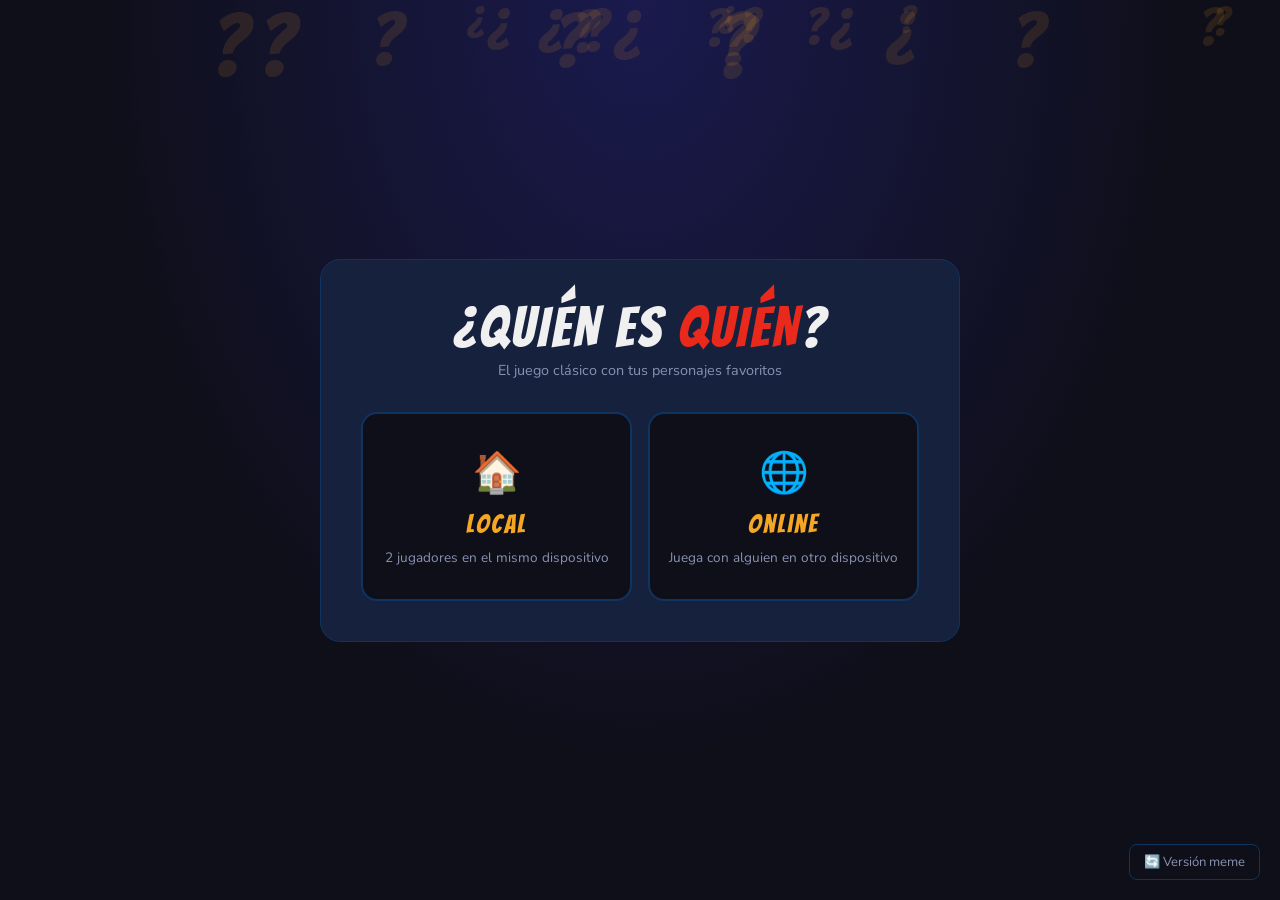
==== index.html @ 1a768ceb "Update index.html" ====
<!DOCTYPE html>
<html lang="es">
<head>
  <meta charset="UTF-8">
  <meta name="viewport" content="width=device-width, initial-scale=1.0">
  <title>¿Quién es Quién?</title>
  <link href="https://fonts.googleapis.com/css2?family=Bangers&family=Nunito:wght@400;600;700;900&display=swap" rel="stylesheet">
  <link rel="stylesheet" href="style.css">
</head>
<body>

  <!-- ==========================================
       PANTALLA: ELEGIR MODO DE JUEGO
  =========================================== -->
  <div id="screen-mode" class="screen active">
    <div class="bg-questions" id="bg-questions"></div>
    <div class="setup-box mode-box">
      <div class="logo">¿QUIÉN ES <span>QUIÉN</span>?</div>
      <div class="subtitle">El juego clásico con tus personajes favoritos</div>
      <div class="mode-cards">
        <div class="mode-card" onclick="selectMode('local')">
          <div class="mode-icon">🏠</div>
          <div class="mode-title">Local</div>
          <div class="mode-desc">2 jugadores en el mismo dispositivo</div>
        </div>
        <div class="mode-card" onclick="selectMode('online')">
          <div class="mode-icon">🌐</div>
          <div class="mode-title">Online</div>
          <div class="mode-desc">Juega con alguien en otro dispositivo</div>
        </div>
      </div>
    </div>
    <button onclick="window.location.href='index_funny.html'" style="position:fixed;bottom:20px;right:20px;background:transparent;border:1px solid #0f3460;color:#8892b0;padding:8px 14px;border-radius:8px;font-family:'Nunito',sans-serif;font-size:0.82rem;cursor:pointer;">🔄 Versión meme</button>
  </div>

  <!-- ==========================================
       PANTALLA: SALA ONLINE
  =========================================== -->
  <div id="screen-online-lobby" class="screen">
    <div class="setup-box">
      <button class="back-btn" onclick="goToModeSelect()">← Volver</button>
      <div class="logo" style="font-size:2.2rem; margin-bottom:0.25rem;">MODO ONLINE</div>
      <div class="subtitle">Sala privada con código</div>

      <div id="online-name-section">
        <div class="section-label">Tu nombre</div>
        <input type="text" id="online-player-name" value="Jugador" maxlength="16" style="margin-bottom:1.5rem;">
      </div>

      <div class="online-options">
        <button class="online-btn create-btn" onclick="createRoom()">
          <span class="btn-icon">🎲</span>
          <span>Crear Sala</span>
        </button>
        <div class="or-divider">o</div>
        <div class="join-group">
          <input type="text" id="room-code-input" placeholder="Código de sala (ej: ABCD)" maxlength="6" style="text-transform:uppercase; text-align:center; font-size:1.2rem; letter-spacing:4px;">
          <button class="online-btn join-btn" onclick="joinRoom()">
            <span class="btn-icon">🚪</span>
            <span>Unirse a Sala</span>
          </button>
        </div>
      </div>

      <div class="loading-msg" id="online-status"></div>
    </div>
  </div>

  <!-- ==========================================
       PANTALLA: SALA DE ESPERA (waiting room)
  =========================================== -->
  <div id="screen-waiting" class="screen">
    <div class="setup-box">
      <div class="logo" style="font-size:2rem;">SALA CREADA</div>
      <div class="subtitle">Comparte este código con tu rival</div>
      <div class="room-code-display" id="room-code-display">----</div>
      <div class="waiting-status" id="waiting-status">
        <div class="spinner"></div>
        <span>Esperando al otro jugador...</span>
      </div>
      <button class="btn-cancel-room" onclick="cancelRoom()">Cancelar</button>
    </div>
  </div>

  <!-- ==========================================
       PANTALLA DE CONFIGURACIÓN (local)
  =========================================== -->
  <div id="screen-setup" class="screen">
    <div class="setup-box">
      <button class="back-btn" id="setup-back-btn" onclick="goToModeSelect()">← Volver</button>
      <div class="logo">¿QUIÉN ES <span>QUIÉN</span>?</div>
      <div class="subtitle">El juego clásico con tus personajes favoritos</div>

      <!-- Selector de categoría -->
      <div class="section-label">Categoría</div>
      <div class="category-tabs" style="margin-bottom: 1.5rem;">
        <button class="tab-btn active" id="tab-csm"  onclick="switchTab('csm')">⛓️ Chainsaw Man</button>
        <button class="tab-btn"        id="tab-poke" onclick="switchTab('pokemon')">🔴 Pokémon</button>
        <button class="tab-btn"        id="tab-jjk"  onclick="switchTab('jjk')">⚡ Jujutsu Kaisen</button>
        <button class="tab-btn"        id="tab-re"   onclick="switchTab('residentevil')">🧟 Resident Evil</button>
      </div>

      <!-- Panel Chainsaw Man -->
      <div id="panel-csm" class="filters-panel active">
        <div class="section-label">Personajes (mínimo 9)</div>
        <div class="csm-chars" id="csm-char-list"></div>
      </div>

      <!-- Panel Pokémon -->
      <div id="panel-pokemon" class="filters-panel">
        <div class="filter-row">
          <div>
            <label>Generación</label>
            <select id="poke-gen">
              <option value="0">Todas</option>
              <option value="1">Gen 1 — Kanto (1-151)</option>
              <option value="2">Gen 2 — Johto (152-251)</option>
              <option value="3">Gen 3 — Hoenn (252-386)</option>
              <option value="4">Gen 4 — Sinnoh (387-493)</option>
              <option value="5">Gen 5 — Unova (494-649)</option>
              <option value="6">Gen 6 — Kalos (650-721)</option>
              <option value="7">Gen 7 — Alola (722-809)</option>
              <option value="8">Gen 8 — Galar (810-905)</option>
              <option value="9">Gen 9 — Paldea (906-1025)</option>
            </select>
          </div>
          <div>
            <label>Tipo</label>
            <select id="poke-type">
              <option value="">Todos los tipos</option>
              <option>normal</option><option>fire</option><option>water</option>
              <option>grass</option><option>electric</option><option>ice</option>
              <option>fighting</option><option>poison</option><option>ground</option>
              <option>flying</option><option>psychic</option><option>bug</option>
              <option>rock</option><option>ghost</option><option>dragon</option>
              <option>dark</option><option>steel</option><option>fairy</option>
            </select>
          </div>
          <div>
            <label>Cantidad de cartas</label>
            <select id="poke-count">
              <option value="16">16 Pokémon</option>
              <option value="20">20 Pokémon</option>
              <option value="24">24 Pokémon</option>
            </select>
          </div>
        </div>
      </div>

      <!-- Panel Jujutsu Kaisen -->
      <div id="panel-jjk" class="filters-panel">
        <div class="section-label">Personajes (mínimo 9)</div>
        <div class="jjk-chars" id="jjk-char-list"></div>
      </div>

      <!-- Panel Resident Evil -->
      <div id="panel-residentevil" class="filters-panel">
        <div class="section-label">Personajes (mínimo 9)</div>
        <div class="re-chars" id="re-char-list"></div>
      </div>

      <!-- Nombres de jugadores (solo local) -->
      <div id="player-names-section">
        <div class="section-label" style="margin-top: 1.25rem;">Jugadores</div>
        <div class="player-inputs">
          <div>
            <label>Jugador 1</label>
            <input type="text" id="p1-name" value="Jugador 1" maxlength="16">
          </div>
          <div>
            <label>Jugador 2</label>
            <input type="text" id="p2-name" value="Jugador 2" maxlength="16">
          </div>
        </div>
      </div>

      <button class="start-btn" id="start-btn" onclick="startGame()">¡JUGAR!</button>
      <div class="loading-msg" id="loading-msg"></div>
    </div>
  </div>


  <!-- ==========================================
       PANTALLA DE JUEGO
  =========================================== -->
  <div id="screen-game" class="screen">

    <div class="game-header">
      <div class="player-badge p1" id="badge-p1">
        <div class="dot"></div>
        <span id="badge-p1-name">J1</span>
      </div>
      <div class="header-center">
        <div class="turn-label">Turno de</div>
        <div class="turn-player" id="turn-player-name">—</div>
      </div>
      <div class="player-badge p2" id="badge-p2">
        <span id="badge-p2-name">J2</span>
        <div class="dot"></div>
      </div>
    </div>

    <!-- Tablero online (solo el propio) -->
    <div class="boards-container" id="boards-local">
      <div class="board-section p1-board">
        <div class="board-label" id="board-label-p1">Tablero J1</div>
        <div class="board-grid" id="board-p1"></div>
      </div>
      <div class="board-section p2-board">
        <div class="board-label" id="board-label-p2">Tablero J2</div>
        <div class="board-grid" id="board-p2"></div>
      </div>
    </div>

    <!-- Tablero online: solo el tablero del jugador actual -->
    <div class="boards-container" id="boards-online" style="display:none;">
      <div class="board-section online-single-board">
        <div class="board-label" id="board-label-online">Mi tablero</div>
        <div class="board-grid" id="board-online"></div>
      </div>
      <!-- CHAT -->
      <div class="chat-panel">
        <div class="chat-title">💬 Chat</div>
        <div class="chat-messages" id="chat-messages"></div>
        <div class="chat-input-row">
          <input type="text" id="chat-input" placeholder="Escribe un mensaje..." maxlength="120" onkeydown="if(event.key==='Enter') sendChat()">
          <button class="chat-send-btn" onclick="sendChat()">➤</button>
        </div>
      </div>
    </div>

    <div class="guess-bar">
      <div class="waiting-turn-inline" id="waiting-turn-inline" style="display:none;">
        <span class="waiting-dot-anim">⏳</span>
        <span id="waiting-turn-msg">Turno del rival...</span>
      </div>
      <input type="text" class="guess-input" id="guess-input"
             placeholder="Adivina el personaje secreto..."
             list="chars-datalist">
      <datalist id="chars-datalist"></datalist>
      <button class="guess-btn" id="guess-btn" onclick="makeGuess()">🎯 Adivinar</button>
      <button class="end-turn-btn" id="end-turn-btn" onclick="endTurn()">Pasar →</button>
      <button class="end-turn-btn danger" onclick="confirmQuit()">✕ Salir</button>
    </div>

  </div>


  <!-- ==========================================
       PANTALLA DE VICTORIA
  =========================================== -->
  <div id="screen-win" class="screen">
    <div class="win-box">
      <div class="win-trophy">🏆</div>
      <div class="win-title" id="win-title">¡GANADOR!</div>
      <div class="win-subtitle" id="win-subtitle">Ha adivinado el personaje secreto</div>
      <div class="win-reveal">
        <div class="label">El personaje secreto era</div>
        <img id="win-secret-img" src="" alt="">
        <div class="char-name" id="win-secret-name"></div>
      </div>
      <div class="modal-btns">
        <button class="btn-primary" onclick="playAgain()">Jugar de nuevo</button>
        <button class="btn-cancel"  onclick="goHome()">Menú principal</button>
      </div>
    </div>
  </div>


  <!-- ==========================================
       MODALES
  =========================================== -->

  <!-- Modal: personaje secreto -->
  <div class="modal-overlay" id="modal-secret">
    <div class="modal">
      <h2 style="color: var(--gold);">TU PERSONAJE</h2>
      <p id="modal-secret-player">Mira en secreto tu personaje objetivo</p>
      <div class="secret-char-card">
        <img id="modal-secret-img" src="" alt="">
        <span class="name" id="modal-secret-name"></span>
      </div>
      <div class="modal-btns">
        <button class="btn-confirm" id="modal-secret-ok">¡Entendido!</button>
      </div>
    </div>
  </div>

  <!-- Modal: resultado de adivinanza -->
  <div class="modal-overlay" id="modal-guess-result">
    <div class="modal">
      <h2 id="gr-title">—</h2>
      <p  id="gr-msg">—</p>
      <div class="modal-btns">
        <button class="btn-confirm" id="gr-ok"
                onclick="closeModal('modal-guess-result')">OK</button>
      </div>
    </div>
  </div>

  <!-- Modal: confirmar salida -->
  <div class="modal-overlay" id="modal-quit">
    <div class="modal">
      <h2 style="color: var(--red);">¿SALIR?</h2>
      <p>Se perderá la partida actual.</p>
      <div class="modal-btns">
        <button class="btn-danger" onclick="quitGame()">Sí, salir</button>
        <button class="btn-cancel" onclick="closeModal('modal-quit')">Cancelar</button>
      </div>
    </div>
  </div>

  <!-- Modal: esperando turno (online) — ELIMINADO: ahora se muestra banner no bloqueante -->
  <div id="waiting-turn-banner" style="display:none;"></div>

  <!-- Modal: rival desconectado -->
  <div class="modal-overlay" id="modal-disconnected">
    <div class="modal">
      <h2 style="color: var(--red);">😢 DESCONECTADO</h2>
      <p>El otro jugador ha abandonado la partida.</p>
      <div class="modal-btns">
        <button class="btn-primary" onclick="goHome()">Menú principal</button>
      </div>
    </div>
  </div>

  <!-- Firebase SDK -->
  <script type="module" src="firebase.js"></script>
  <!-- Datos de personajes y rangos Pokémon -->
  <script src="js/data.js"></script>
  <!-- Variables de estado global -->
  <script src="js/state.js"></script>
  <!-- Funciones de utilidad general -->
  <script src="js/utils.js"></script>
  <!-- Carga de Pokémon desde PokéAPI -->
  <script src="js/pokemon.js"></script>
  <!-- Pantalla de setup: pestañas y listas de personajes -->
  <script src="js/setup.js"></script>
  <!-- Tablero: construcción de cartas y toggle -->
  <script src="js/board.js"></script>
  <!-- Modo online: Firebase, salas y chat -->
  <script src="js/online.js"></script>
  <!-- Lógica principal del juego -->
  <script src="js/game.js"></script>

</body>
</html>
---- style.css ----
:root {
  --red: #e8291c;
  --dark: #1a1a2e;
  --darker: #0f0f1a;
  --card-bg: #16213e;
  --card-border: #0f3460;
  --gold: #f5a623;
  --white: #f0f0f0;
  --muted: #8892b0;
  --green: #2ecc71;
  --blue: #3498db;
  --radius: 12px;
  --card-radius: 10px;
}

* { box-sizing: border-box; margin: 0; padding: 0; }

body {
  font-family: 'Nunito', sans-serif;
  background: var(--darker);
  color: var(--white);
  min-height: 100vh;
}

/* ===== SCREENS ===== */
.screen { display: none; min-height: 100vh; }
.screen.active { display: flex; flex-direction: column; }

/* ===== SETUP SCREEN ===== */
#screen-setup, #screen-online-lobby, #screen-waiting, #screen-mode {
  align-items: center;
  justify-content: center;
  padding: 2rem;
  background: radial-gradient(ellipse at top, #1a1a4e 0%, var(--darker) 60%);
}

.setup-box {
  width: 100%;
  max-width: 640px;
  background: var(--card-bg);
  border: 1px solid var(--card-border);
  border-radius: 20px;
  padding: 2.5rem;
  position: relative;
}

.logo {
  font-family: 'Bangers', cursive;
  font-size: 3.5rem;
  letter-spacing: 3px;
  text-align: center;
  color: var(--white);
  line-height: 1;
  margin-bottom: 0.25rem;
}
.logo span { color: var(--red); }

.edition {
  font-family: 'Bangers', cursive;
  font-size: 1.5rem;
  letter-spacing: 3px;
  text-align: center;
  color: var(--green);
  line-height: 1;
  margin-bottom: 0.25rem;
}

.subtitle {
  text-align: center;
  color: var(--muted);
  font-size: 0.9rem;
  margin-bottom: 2rem;
}

.section-label {
  font-size: 0.75rem;
  font-weight: 700;
  text-transform: uppercase;
  letter-spacing: 2px;
  color: var(--muted);
  margin-bottom: 0.75rem;
}

/* ===== BACK BTN ===== */
.back-btn {
  position: absolute;
  top: 1.25rem;
  left: 1.25rem;
  background: transparent;
  border: 1px solid var(--card-border);
  color: var(--muted);
  padding: 5px 12px;
  border-radius: 8px;
  font-family: 'Nunito', sans-serif;
  font-size: 0.82rem;
  cursor: pointer;
  transition: all 0.2s;
}
.back-btn:hover { border-color: #555; color: var(--white); }

/* ===== MODE SELECT ===== */
.mode-box { text-align: center; }

.mode-cards {
  display: flex;
  gap: 16px;
  margin-top: 1rem;
}

.mode-card {
  flex: 1;
  background: var(--darker);
  border: 2px solid var(--card-border);
  border-radius: 16px;
  padding: 2rem 1rem;
  cursor: pointer;
  transition: all 0.2s;
  display: flex;
  flex-direction: column;
  align-items: center;
  gap: 10px;
}
.mode-card:hover {
  border-color: var(--gold);
  background: rgba(245, 166, 35, 0.06);
  transform: translateY(-3px);
}
.mode-icon { font-size: 2.5rem; }
.mode-title {
  font-family: 'Bangers', cursive;
  font-size: 1.6rem;
  letter-spacing: 2px;
  color: var(--gold);
}
.mode-desc { font-size: 0.85rem; color: var(--muted); }

.funny-card {
  border-color: #ff6b6b;
}
.funny-card:hover {
  border-color: #ff6b6b;
  background: rgba(255, 107, 107, 0.1);
  transform: translateY(-3px);
}
.funny-card .mode-title {
  color: #ff6b6b;
}

/* ===== ONLINE LOBBY ===== */
.online-options {
  display: flex;
  flex-direction: column;
  gap: 16px;
  margin-bottom: 1rem;
}

.or-divider {
  text-align: center;
  color: var(--muted);
  font-weight: 700;
  font-size: 0.9rem;
  position: relative;
}
.or-divider::before, .or-divider::after {
  content: '';
  position: absolute;
  top: 50%;
  width: 42%;
  height: 1px;
  background: var(--card-border);
}
.or-divider::before { left: 0; }
.or-divider::after  { right: 0; }

.join-group { display: flex; flex-direction: column; gap: 10px; }

.online-btn {
  width: 100%;
  padding: 0.85rem;
  border-radius: var(--radius);
  border: 2px solid;
  background: transparent;
  font-family: 'Nunito', sans-serif;
  font-weight: 700;
  font-size: 1rem;
  cursor: pointer;
  transition: all 0.2s;
  display: flex;
  align-items: center;
  justify-content: center;
  gap: 10px;
}
.btn-icon { font-size: 1.2rem; }
.create-btn { border-color: var(--gold); color: var(--gold); }
.create-btn:hover { background: rgba(245, 166, 35, 0.1); transform: translateY(-1px); }
.join-btn   { border-color: var(--blue); color: var(--blue); }
.join-btn:hover { background: rgba(52, 152, 219, 0.1); transform: translateY(-1px); }

/* ===== WAITING ROOM ===== */
.room-code-display {
  font-family: 'Bangers', cursive;
  font-size: 4rem;
  letter-spacing: 12px;
  color: var(--gold);
  text-align: center;
  margin: 1.5rem 0;
  padding: 1rem;
  background: var(--darker);
  border: 2px dashed var(--gold);
  border-radius: 16px;
}

.waiting-status {
  display: flex;
  align-items: center;
  justify-content: center;
  gap: 12px;
  color: var(--muted);
  font-size: 0.9rem;
  margin-bottom: 1.5rem;
}

.spinner {
  width: 20px;
  height: 20px;
  border: 3px solid var(--card-border);
  border-top-color: var(--gold);
  border-radius: 50%;
  animation: spin 0.8s linear infinite;
}
@keyframes spin { to { transform: rotate(360deg); } }

.btn-cancel-room {
  display: block;
  margin: 0 auto;
  padding: 8px 24px;
  border-radius: 10px;
  border: 1.5px solid #c0392b;
  color: #c0392b;
  background: transparent;
  font-family: 'Nunito', sans-serif;
  font-weight: 600;
  font-size: 0.9rem;
  cursor: pointer;
  transition: all 0.2s;
}
.btn-cancel-room:hover { background: rgba(192, 57, 43, 0.1); }

/* ===== TABS ===== */
.category-tabs {
  display: flex;
  gap: 10px;
  margin-bottom: 1.5rem;
}

.tab-btn {
  flex: 1;
  padding: 0.75rem;
  border-radius: var(--radius);
  border: 2px solid var(--card-border);
  background: transparent;
  color: var(--muted);
  font-family: 'Nunito', sans-serif;
  font-weight: 700;
  font-size: 0.95rem;
  cursor: pointer;
  transition: all 0.2s;
  display: flex;
  align-items: center;
  justify-content: center;
  gap: 8px;
}
.tab-btn.active {
  border-color: var(--gold);
  color: var(--gold);
  background: rgba(245, 166, 35, 0.08);
}
.tab-btn:hover:not(.active) { border-color: #555; color: var(--white); }

/* ===== FILTER PANELS ===== */
.filters-panel { display: none; }
.filters-panel.active { display: block; animation: fadeIn 0.2s; }

.filter-row {
  display: flex;
  gap: 10px;
  flex-wrap: wrap;
  margin-bottom: 1rem;
}
.filter-row label {
  font-size: 0.8rem;
  color: var(--muted);
  font-weight: 600;
  display: block;
  margin-bottom: 4px;
}
.filter-row > div { flex: 1; min-width: 140px; }

select {
  width: 100%;
  padding: 0.6rem 0.75rem;
  border-radius: 8px;
  border: 1px solid var(--card-border);
  background: var(--darker);
  color: var(--white);
  font-family: 'Nunito', sans-serif;
  font-size: 0.9rem;
  cursor: pointer;
  outline: none;
  transition: border 0.2s;
}
select:focus { border-color: var(--gold); }

/* ===== CSM CHAR TOGGLES ===== */
.csm-chars {
  display: flex;
  flex-wrap: wrap;
  gap: 8px;
  margin-bottom: 1rem;
}

.char-toggle {
  padding: 5px 14px;
  border-radius: 20px;
  border: 1.5px solid #333;
  background: transparent;
  color: var(--muted);
  font-size: 0.82rem;
  font-family: 'Nunito', sans-serif;
  font-weight: 600;
  cursor: pointer;
  transition: all 0.15s;
}
.char-toggle.selected {
  border-color: var(--red);
  color: var(--red);
  background: rgba(232, 41, 28, 0.1);
}

/* ===== PLAYER INPUTS ===== */
.player-inputs {
  display: flex;
  gap: 12px;
  margin-bottom: 1.5rem;
}
.player-inputs > div { flex: 1; }
.player-inputs label {
  font-size: 0.8rem;
  color: var(--muted);
  font-weight: 600;
  display: block;
  margin-bottom: 4px;
}

input[type="text"] {
  width: 100%;
  padding: 0.6rem 0.75rem;
  border-radius: 8px;
  border: 1px solid var(--card-border);
  background: var(--darker);
  color: var(--white);
  font-family: 'Nunito', sans-serif;
  font-size: 0.9rem;
  outline: none;
  transition: border 0.2s;
}
input[type="text"]:focus { border-color: var(--gold); }

/* ===== START BUTTON ===== */
.start-btn {
  width: 100%;
  padding: 1rem;
  border-radius: var(--radius);
  border: none;
  background: var(--red);
  color: #fff;
  font-family: 'Bangers', cursive;
  font-size: 1.5rem;
  letter-spacing: 2px;
  cursor: pointer;
  transition: transform 0.1s, filter 0.1s;
}
.start-btn:hover { filter: brightness(1.15); transform: translateY(-1px); }
.start-btn:active { transform: translateY(0); }
.start-btn:disabled { background: #444; cursor: not-allowed; transform: none; filter: none; }

.loading-msg {
  text-align: center;
  color: var(--gold);
  font-size: 0.85rem;
  margin-top: 0.75rem;
  min-height: 20px;
}

/* ===== GAME SCREEN ===== */
#screen-game {
  flex-direction: column;
  background: var(--darker);
}

.game-header {
  display: flex;
  align-items: center;
  justify-content: space-between;
  padding: 1rem 1.5rem;
  background: var(--card-bg);
  border-bottom: 1px solid var(--card-border);
  gap: 1rem;
  flex-shrink: 0;
}

.player-badge {
  display: flex;
  align-items: center;
  gap: 8px;
  padding: 6px 14px;
  border-radius: 20px;
  font-weight: 700;
  font-size: 0.9rem;
  border: 2px solid;
  flex-shrink: 0;
}
.player-badge.p1 { border-color: var(--red); color: var(--red); }
.player-badge.p2 { border-color: var(--blue); color: var(--blue); }
.player-badge .dot {
  width: 8px;
  height: 8px;
  border-radius: 50%;
}
.p1 .dot { background: var(--red); }
.p2 .dot { background: var(--blue); }
.player-badge.active {
  box-shadow: 0 0 12px rgba(245, 166, 35, 0.4);
  border-color: var(--gold);
  color: var(--gold);
}
.player-badge.active .dot { background: var(--gold); }

.header-center { text-align: center; }
.header-center .turn-label {
  font-size: 0.75rem;
  color: var(--muted);
  font-weight: 600;
  text-transform: uppercase;
  letter-spacing: 1px;
}
.header-center .turn-player {
  font-family: 'Bangers', cursive;
  font-size: 1.3rem;
  letter-spacing: 1px;
  color: var(--gold);
}

.secret-btn {
  padding: 7px 18px;
  border-radius: 20px;
  border: 2px solid var(--gold);
  background: transparent;
  color: var(--gold);
  font-family: 'Nunito', sans-serif;
  font-weight: 700;
  font-size: 0.85rem;
  cursor: pointer;
  transition: all 0.2s;
  flex-shrink: 0;
}
.secret-btn:hover { background: rgba(245, 166, 35, 0.1); }

/* ===== BOARDS ===== */
.boards-container {
  display: flex;
  flex: 1;
  overflow: hidden;
}

.board-section {
  flex: 1;
  display: flex;
  flex-direction: column;
  overflow: hidden;
  border-right: 1px solid var(--card-border);
}
.board-section:last-child { border-right: none; }

/* Online: tablero ocupa más espacio */
.online-single-board {
  flex: 1.6;
}

.board-label {
  text-align: center;
  font-size: 0.72rem;
  font-weight: 700;
  text-transform: uppercase;
  letter-spacing: 2px;
  padding: 8px;
  background: var(--card-bg);
  border-bottom: 1px solid var(--card-border);
  flex-shrink: 0;
}
.board-section.p1-board .board-label { color: var(--red); }
.board-section.p2-board .board-label { color: var(--blue); }
.online-single-board .board-label    { color: var(--gold); }

.board-grid {
  display: grid;
  grid-template-columns: repeat(auto-fill, minmax(clamp(60px, 8vw, 100px), 1fr));
  gap: clamp(4px, 0.5vw, 8px);
  padding: 8px;
  overflow-y: auto;
  flex: 1;
  align-content: start;
}

/* Adjust card min size based on number of cards (set via JS on the grid element) */
.board-grid[data-count="16"] {
  grid-template-columns: repeat(auto-fill, minmax(clamp(70px, 9vw, 110px), 1fr));
}
.board-grid[data-count="20"] {
  grid-template-columns: repeat(auto-fill, minmax(clamp(62px, 8vw, 96px), 1fr));
}
.board-grid[data-count="24"],
.board-grid[data-count="25"],
.board-grid[data-count="large"] {
  grid-template-columns: repeat(auto-fill, minmax(clamp(55px, 7vw, 88px), 1fr));
}

/* ===== CHARACTER CARDS ===== */
.char-card {
  border-radius: var(--card-radius);
  border: 1.5px solid var(--card-border);
  background: var(--card-bg);
  overflow: hidden;
  cursor: pointer;
  transition: transform 0.15s, border-color 0.15s;
  position: relative;
  aspect-ratio: 3/4;
  display: flex;
  flex-direction: column;
  user-select: none;
}
.char-card:hover:not(.flipped) { transform: translateY(-2px); border-color: #555; }
.char-card.flipped {
  opacity: 0.28;
  border-color: #222;
  cursor: default;
}
.char-card.flipped .card-img-wrap { filter: grayscale(1); }
.char-card.flipped .card-name { text-decoration: line-through; color: #555; }

.card-img-wrap {
  flex: 1;
  overflow: hidden;
  background: #0d1830;
  display: flex;
  align-items: center;
  justify-content: center;
}
.card-img-wrap img {
  width: 100%;
  height: 100%;
  object-fit: cover;
  display: block;
  transition: transform 0.2s;
}
.char-card:hover:not(.flipped) .card-img-wrap img { transform: scale(1.05); }
.card-img-wrap .fallback-icon {
  font-size: 2.5rem;
  color: #334;
}

.card-name {
  font-size: 0.65rem;
  font-weight: 700;
  text-align: center;
  padding: 5px 4px;
  line-height: 1.2;
  color: var(--white);
  background: rgba(0, 0, 0, 0.5);
}

.flipped-x {
  position: absolute;
  inset: 0;
  display: flex;
  align-items: center;
  justify-content: center;
  pointer-events: none;
  opacity: 0;
  transition: opacity 0.2s;
}
.char-card.flipped .flipped-x { opacity: 1; }
.flipped-x::after {
  content: '✕';
  font-size: 2rem;
  color: rgba(232, 41, 28, 0.5);
  font-weight: 900;
}

/* ===== CHAT PANEL ===== */
.chat-panel {
  width: 280px;
  min-width: 220px;
  display: flex;
  flex-direction: column;
  border-left: 1px solid var(--card-border);
  background: var(--card-bg);
}

.chat-title {
  text-align: center;
  font-size: 0.72rem;
  font-weight: 700;
  text-transform: uppercase;
  letter-spacing: 2px;
  padding: 8px;
  border-bottom: 1px solid var(--card-border);
  color: var(--blue);
  flex-shrink: 0;
}

.chat-messages {
  flex: 1;
  overflow-y: auto;
  padding: 10px;
  display: flex;
  flex-direction: column;
  gap: 8px;
}

.chat-msg {
  display: flex;
  flex-direction: column;
  max-width: 90%;
}
.chat-msg.mine   { align-self: flex-end; align-items: flex-end; }
.chat-msg.theirs { align-self: flex-start; align-items: flex-start; }

.chat-sender {
  font-size: 0.65rem;
  font-weight: 700;
  color: var(--muted);
  margin-bottom: 2px;
}

.chat-text {
  background: var(--darker);
  border: 1px solid var(--card-border);
  border-radius: 10px;
  padding: 6px 10px;
  font-size: 0.82rem;
  line-height: 1.4;
  word-break: break-word;
}
.chat-msg.mine .chat-text {
  border-color: var(--blue);
  background: rgba(52, 152, 219, 0.1);
}

.chat-input-row {
  display: flex;
  gap: 6px;
  padding: 8px;
  border-top: 1px solid var(--card-border);
  flex-shrink: 0;
}

.chat-input-row input {
  flex: 1;
  padding: 6px 10px;
  font-size: 0.82rem;
  border-radius: 8px;
}

.chat-send-btn {
  padding: 6px 12px;
  border-radius: 8px;
  border: 1.5px solid var(--blue);
  background: transparent;
  color: var(--blue);
  cursor: pointer;
  font-size: 0.9rem;
  transition: all 0.2s;
}
.chat-send-btn:hover { background: rgba(52, 152, 219, 0.1); }

/* ===== GUESS BAR ===== */
.guess-bar {
  display: flex;
  align-items: center;
  gap: 10px;
  padding: 10px 12px;
  background: var(--card-bg);
  border-top: 1px solid var(--card-border);
  flex-shrink: 0;
}

.guess-input {
  flex: 1;
  padding: 8px 12px;
  border-radius: 8px;
  border: 1px solid var(--card-border);
  background: var(--darker);
  color: var(--white);
  font-family: 'Nunito', sans-serif;
  font-size: 0.9rem;
  outline: none;
}
.guess-input:focus { border-color: var(--gold); }

.guess-btn {
  padding: 8px 18px;
  border-radius: 8px;
  border: 2px solid var(--green);
  background: transparent;
  color: var(--green);
  font-family: 'Nunito', sans-serif;
  font-weight: 700;
  font-size: 0.88rem;
  cursor: pointer;
  transition: all 0.2s;
  white-space: nowrap;
}
.guess-btn:hover { background: rgba(46, 204, 113, 0.1); }

.end-turn-btn {
  padding: 8px 16px;
  border-radius: 8px;
  border: 1.5px solid #444;
  background: transparent;
  color: var(--muted);
  font-family: 'Nunito', sans-serif;
  font-weight: 600;
  font-size: 0.85rem;
  cursor: pointer;
  transition: all 0.2s;
  white-space: nowrap;
}
.end-turn-btn:hover { border-color: #666; color: var(--white); }
.end-turn-btn.danger { border-color: #c0392b; color: #c0392b; }
.end-turn-btn.danger:hover { background: rgba(192, 57, 43, 0.1); }

/* ===== MODALS ===== */
.modal-overlay {
  display: none;
  position: fixed;
  inset: 0;
  background: rgba(0, 0, 0, 0.8);
  z-index: 100;
  align-items: center;
  justify-content: center;
  padding: 1rem;
}
.modal-overlay.open { display: flex; }

.modal {
  background: var(--card-bg);
  border: 1px solid var(--card-border);
  border-radius: 20px;
  padding: 2rem;
  max-width: 380px;
  width: 100%;
  text-align: center;
  animation: popIn 0.2s;
}
.modal h2 {
  font-family: 'Bangers', cursive;
  font-size: 2rem;
  letter-spacing: 2px;
  margin-bottom: 0.5rem;
}
.modal p { color: var(--muted); margin-bottom: 1.5rem; font-size: 0.9rem; }
.modal img {
  width: 100px;
  height: 120px;
  object-fit: cover;
  border-radius: 10px;
  margin: 0 auto 1rem;
  display: block;
  border: 2px solid var(--gold);
}

.modal-btns {
  display: flex;
  gap: 10px;
  justify-content: center;
  flex-wrap: wrap;
}
.modal-btns button {
  padding: 10px 22px;
  border-radius: 10px;
  border: 2px solid;
  background: transparent;
  font-family: 'Nunito', sans-serif;
  font-weight: 700;
  font-size: 0.9rem;
  cursor: pointer;
  transition: all 0.2s;
}
.btn-confirm { border-color: var(--green); color: var(--green); }
.btn-confirm:hover { background: rgba(46, 204, 113, 0.1); }
.btn-cancel { border-color: #555; color: var(--muted); }
.btn-cancel:hover { border-color: #888; color: var(--white); }
.btn-primary { border-color: var(--gold); color: var(--gold); }
.btn-primary:hover { background: rgba(245, 166, 35, 0.1); }
.btn-danger { border-color: var(--red); color: var(--red); }
.btn-danger:hover { background: rgba(232, 41, 28, 0.1); }

/* ===== SECRET MODAL ===== */
.secret-char-card {
  background: var(--darker);
  border: 2px solid var(--gold);
  border-radius: var(--card-radius);
  padding: 0.75rem;
  display: inline-flex;
  flex-direction: column;
  align-items: center;
  gap: 8px;
  margin-bottom: 1rem;
}
.secret-char-card img {
  width: 80px;
  height: 96px;
  object-fit: cover;
  border-radius: 8px;
}
.secret-char-card .name {
  font-family: 'Bangers', cursive;
  font-size: 1.1rem;
  letter-spacing: 1px;
  color: var(--gold);
}

/* ===== WIN SCREEN ===== */
#screen-win {
  align-items: center;
  justify-content: center;
  text-align: center;
  padding: 2rem;
  background: radial-gradient(ellipse at center, #1a3a1a 0%, var(--darker) 60%);
}

.win-box { max-width: 420px; }
.win-trophy { font-size: 5rem; margin-bottom: 1rem; }
.win-title {
  font-family: 'Bangers', cursive;
  font-size: 3.5rem;
  letter-spacing: 3px;
  color: var(--gold);
  margin-bottom: 0.5rem;
}
.win-subtitle { color: var(--muted); margin-bottom: 2rem; }

.win-reveal {
  background: var(--card-bg);
  border: 1px solid var(--card-border);
  border-radius: var(--radius);
  padding: 1.25rem;
  margin-bottom: 1.5rem;
}
.win-reveal .label {
  font-size: 0.75rem;
  color: var(--muted);
  font-weight: 600;
  text-transform: uppercase;
  letter-spacing: 1px;
  margin-bottom: 8px;
}
.win-reveal img {
  width: 80px;
  height: 96px;
  object-fit: cover;
  border-radius: 8px;
  margin: 0 auto 6px;
  display: block;
}
.win-reveal .char-name {
  font-family: 'Bangers', cursive;
  font-size: 1.4rem;
  letter-spacing: 1px;
}

/* ===== ANIMATIONS ===== */
@keyframes fadeIn { from { opacity: 0; } to { opacity: 1; } }
@keyframes popIn  { from { transform: scale(0.85); opacity: 0; } to { transform: scale(1); opacity: 1; } }

/* ===== ANIMATED QUESTION MARKS BACKGROUND ===== */
.bg-questions {
  position: absolute;
  inset: 0;
  overflow: hidden;
  pointer-events: none;
  z-index: 0;
}

.bg-questions .q-symbol {
  position: absolute;
  font-family: 'Bangers', cursive;
  color: rgba(245, 166, 35, 0.12);
  animation: qFloat linear infinite;
  user-select: none;
}

@keyframes qFloat {
  0%   { transform: translateY(110vh) rotate(0deg); opacity: 0; }
  5%   { opacity: 1; }
  90%  { opacity: 1; }
  100% { transform: translateY(-20vh) rotate(720deg); opacity: 0; }
}

#screen-mode .setup-box {
  position: relative;
  z-index: 1;
}

/* ===== WAITING TURN INLINE BANNER ===== */
.waiting-turn-inline {
  display: flex;
  align-items: center;
  gap: 8px;
  padding: 6px 14px;
  border-radius: 8px;
  background: rgba(52, 152, 219, 0.12);
  border: 1.5px solid var(--blue);
  color: var(--blue);
  font-size: 0.82rem;
  font-weight: 700;
  white-space: nowrap;
  flex-shrink: 0;
  animation: pulseBorder 1.5s ease-in-out infinite;
}

@keyframes pulseBorder {
  0%, 100% { border-color: var(--blue); box-shadow: none; }
  50% { border-color: #74b9ff; box-shadow: 0 0 8px rgba(52,152,219,0.35); }
}

.waiting-dot-anim {
  animation: spin 1.5s linear infinite;
  display: inline-block;
}

.guess-btn:disabled,
.end-turn-btn:disabled {
  opacity: 0.3;
  cursor: not-allowed;
  pointer-events: none;
}
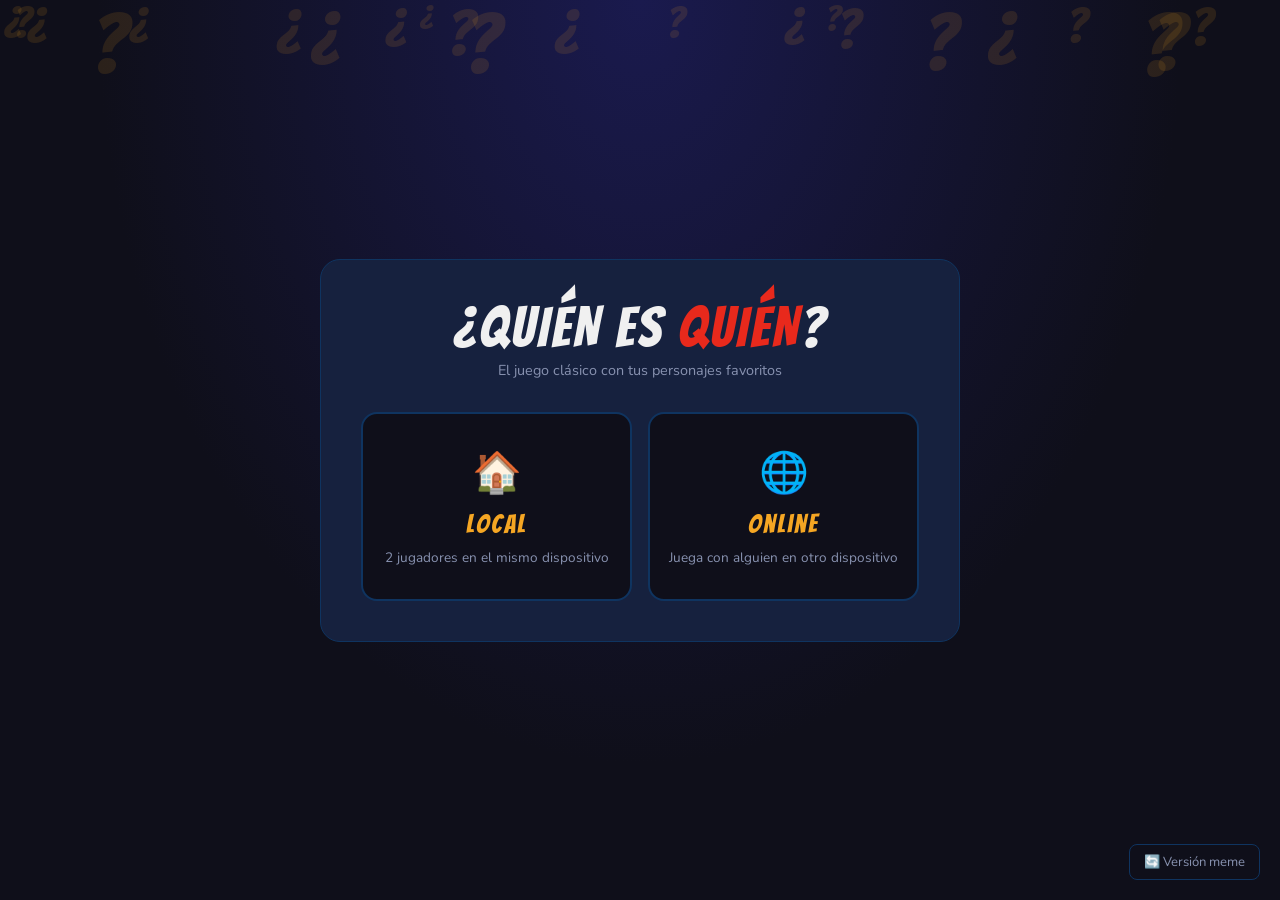
==== commit 1796715a: "Add Horror and Dead by Daylight character sets Add Horror and Dead by Daylight character data and pl" ====
--- a/index.html
+++ b/index.html
@@ -98,6 +98,8 @@
         <button class="tab-btn"        id="tab-poke" onclick="switchTab('pokemon')">🔴 Pokémon</button>
         <button class="tab-btn"        id="tab-jjk"  onclick="switchTab('jjk')">⚡ Jujutsu Kaisen</button>
         <button class="tab-btn"        id="tab-re"   onclick="switchTab('residentevil')">🧟 Resident Evil</button>
+        <button class="tab-btn"        id="tab-horror" onclick="switchTab('horror')">🔪 Terror</button>
+        <button class="tab-btn"        id="tab-dbd"    onclick="switchTab('dbd')">🪝 Dead by Daylight</button>
       </div>
 
       <!-- Panel Chainsaw Man -->
@@ -157,6 +159,18 @@
       <div id="panel-residentevil" class="filters-panel">
         <div class="section-label">Personajes (mínimo 9)</div>
         <div class="re-chars" id="re-char-list"></div>
+      </div>
+
+      <!-- Panel Terror -->
+      <div id="panel-horror" class="filters-panel">
+        <div class="section-label">Personajes (mínimo 9)</div>
+        <div class="horror-chars" id="horror-char-list"></div>
+      </div>
+
+      <!-- Panel Dead by Daylight -->
+      <div id="panel-dbd" class="filters-panel">
+        <div class="section-label">Personajes (mínimo 9)</div>
+        <div class="dbd-chars" id="dbd-char-list"></div>
       </div>
 
       <!-- Nombres de jugadores (solo local) -->
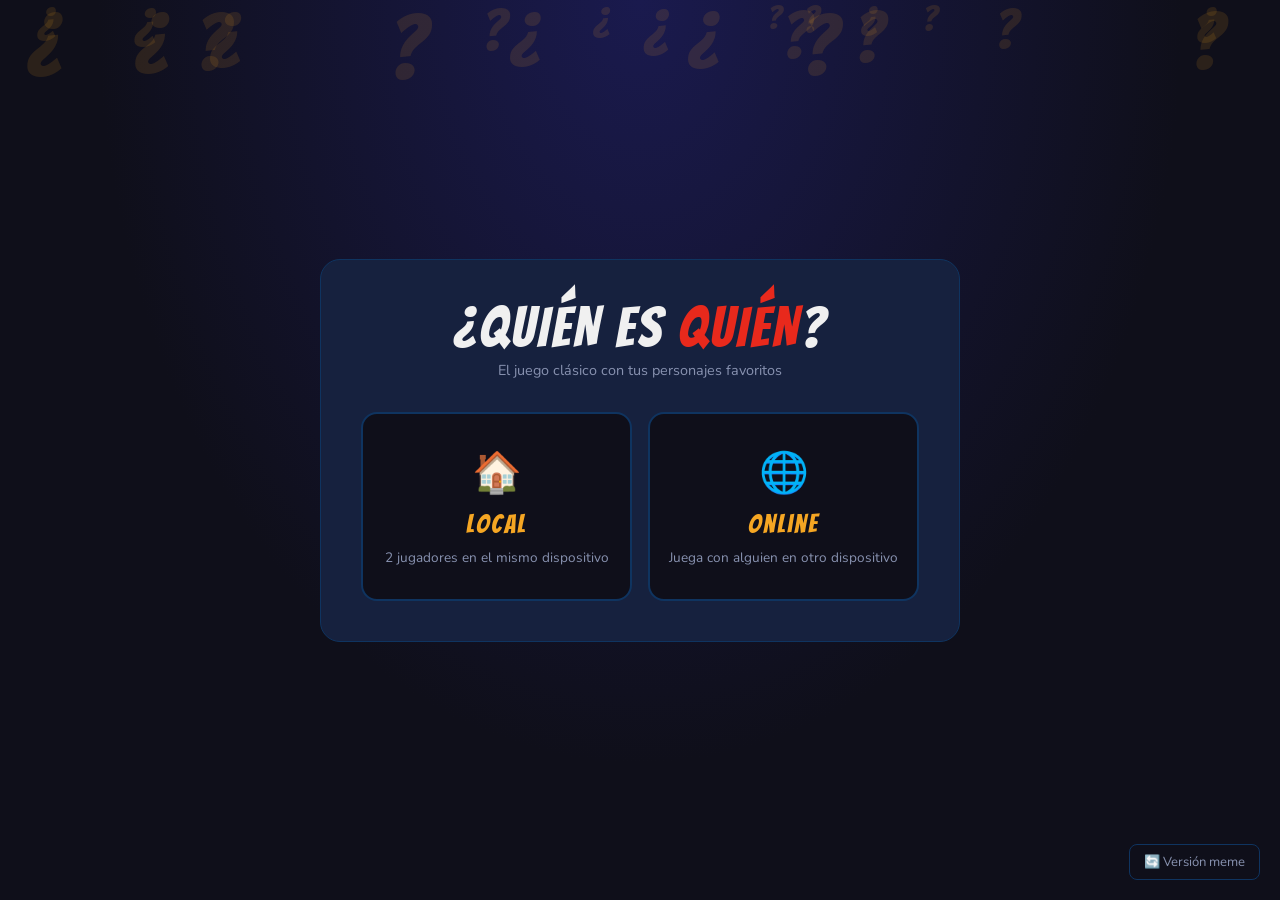
==== commit cf9eeab9: "Add used-names UI and adjust layout/tweaks Persist and surface recently used player names for the on" ====
--- a/index.html
+++ b/index.html
@@ -44,7 +44,9 @@
 
       <div id="online-name-section">
         <div class="section-label">Tu nombre</div>
-        <input type="text" id="online-player-name" value="Jugador" maxlength="16" style="margin-bottom:1.5rem;">
+        <input type="text" id="online-player-name" value="Jugador" maxlength="16" style="margin-bottom:0.5rem;" list="used-names-list" autocomplete="off">
+        <datalist id="used-names-list"></datalist>
+        <div id="used-names-chips" style="display:flex;flex-wrap:wrap;gap:6px;margin-bottom:1rem;min-height:0;"></div>
       </div>
 
       <div class="online-options">
--- a/style.css
+++ b/style.css
@@ -504,25 +504,26 @@
 
 .board-grid {
   display: grid;
-  grid-template-columns: repeat(auto-fill, minmax(clamp(60px, 8vw, 100px), 1fr));
-  gap: clamp(4px, 0.5vw, 8px);
-  padding: 8px;
+  grid-template-columns: repeat(auto-fill, minmax(clamp(80px, 10vw, 130px), 1fr));
+  gap: clamp(5px, 0.6vw, 10px);
+  padding: 10px;
   overflow-y: auto;
   flex: 1;
-  align-content: start;
+  align-content: center;
+  justify-content: center;
 }
 
 /* Adjust card min size based on number of cards (set via JS on the grid element) */
 .board-grid[data-count="16"] {
-  grid-template-columns: repeat(auto-fill, minmax(clamp(70px, 9vw, 110px), 1fr));
+  grid-template-columns: repeat(auto-fill, minmax(clamp(90px, 11vw, 140px), 1fr));
 }
 .board-grid[data-count="20"] {
-  grid-template-columns: repeat(auto-fill, minmax(clamp(62px, 8vw, 96px), 1fr));
+  grid-template-columns: repeat(auto-fill, minmax(clamp(82px, 10vw, 126px), 1fr));
 }
 .board-grid[data-count="24"],
 .board-grid[data-count="25"],
 .board-grid[data-count="large"] {
-  grid-template-columns: repeat(auto-fill, minmax(clamp(55px, 7vw, 88px), 1fr));
+  grid-template-columns: repeat(auto-fill, minmax(clamp(72px, 9vw, 112px), 1fr));
 }
 
 /* ===== CHARACTER CARDS ===== */
@@ -947,3 +948,22 @@
   pointer-events: none;
 }
 
+
+/* ===== CHIPS DE NOMBRES USADOS (Online) ===== */
+.name-chip {
+  background: rgba(255,255,255,0.07);
+  border: 1px solid var(--card-border);
+  color: var(--white);
+  padding: 4px 10px;
+  border-radius: 20px;
+  font-size: 0.75rem;
+  cursor: pointer;
+  transition: background 0.15s, border-color 0.15s;
+  font-family: 'Nunito', sans-serif;
+  white-space: nowrap;
+}
+.name-chip:hover {
+  background: rgba(255,255,255,0.14);
+  border-color: var(--gold);
+  color: var(--gold);
+}
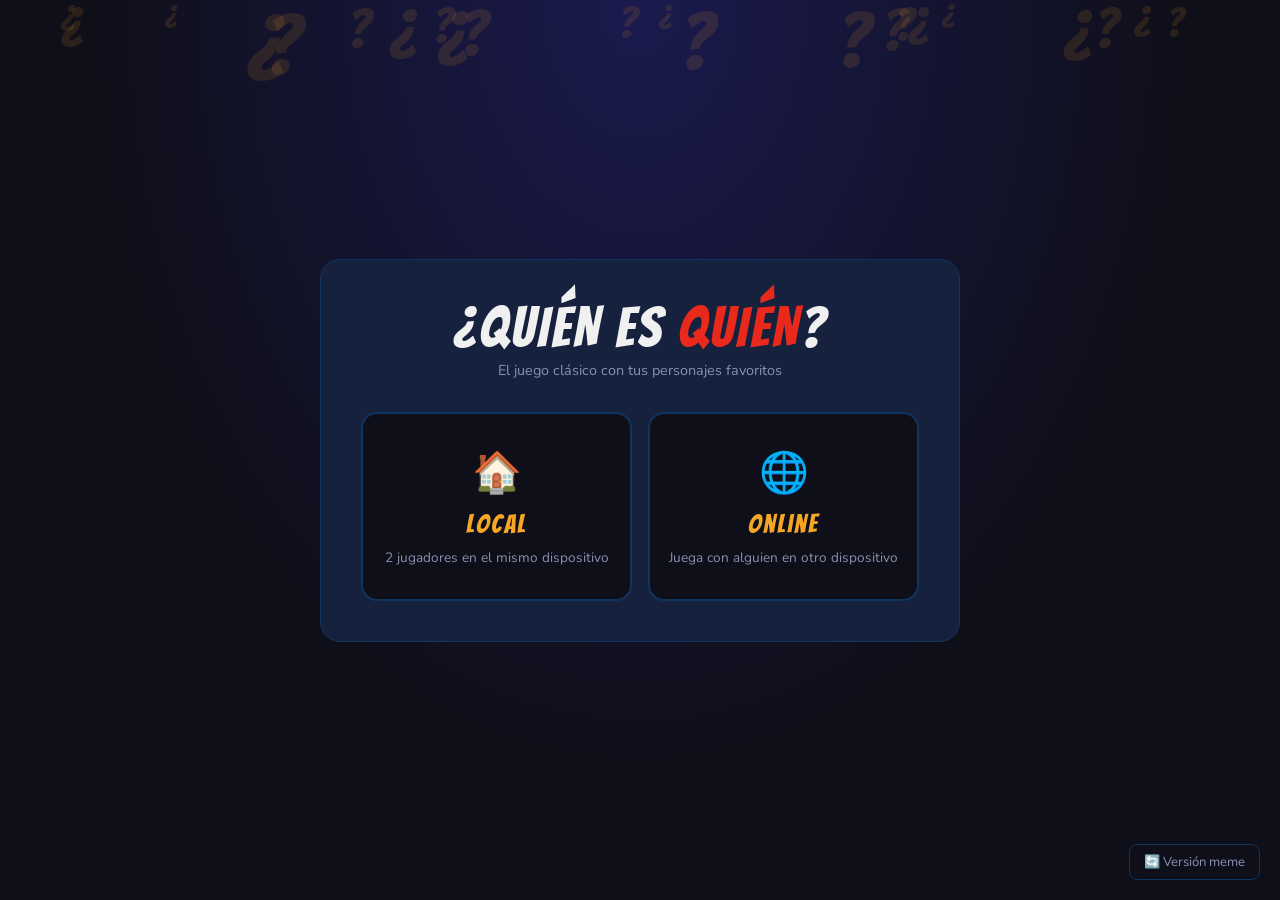
==== commit fd793ef2: "Add turn counter, flip animation, room copy/paste Introduce UI and state changes: add a turn counter" ====
--- a/index.html
+++ b/index.html
@@ -56,7 +56,10 @@
         </button>
         <div class="or-divider">o</div>
         <div class="join-group">
-          <input type="text" id="room-code-input" placeholder="Código de sala (ej: ABCD)" maxlength="6" style="text-transform:uppercase; text-align:center; font-size:1.2rem; letter-spacing:4px;">
+          <div class="room-code-input-row">
+            <input type="text" id="room-code-input" placeholder="Código de sala (ej: ABCD)" maxlength="6" style="text-transform:uppercase; text-align:center; font-size:1.2rem; letter-spacing:4px;">
+            <button class="btn-paste-code" onclick="pasteRoomCode()" title="Pegar código">📎</button>
+          </div>
           <button class="online-btn join-btn" onclick="joinRoom()">
             <span class="btn-icon">🚪</span>
             <span>Unirse a Sala</span>
@@ -76,6 +79,9 @@
       <div class="logo" style="font-size:2rem;">SALA CREADA</div>
       <div class="subtitle">Comparte este código con tu rival</div>
       <div class="room-code-display" id="room-code-display">----</div>
+      <button class="btn-copy-code" onclick="copyRoomCode()" title="Copiar código">
+        📋 Copiar código
+      </button>
       <div class="waiting-status" id="waiting-status">
         <div class="spinner"></div>
         <span>Esperando al otro jugador...</span>
@@ -209,6 +215,7 @@
       <div class="header-center">
         <div class="turn-label">Turno de</div>
         <div class="turn-player" id="turn-player-name">—</div>
+        <div class="turn-counter" id="turn-counter">Turno 1</div>
       </div>
       <div class="player-badge p2" id="badge-p2">
         <span id="badge-p2-name">J2</span>
@@ -270,13 +277,14 @@
       <div class="win-trophy">🏆</div>
       <div class="win-title" id="win-title">¡GANADOR!</div>
       <div class="win-subtitle" id="win-subtitle">Ha adivinado el personaje secreto</div>
+      <div class="win-turns" id="win-turns"></div>
       <div class="win-reveal">
         <div class="label">El personaje secreto era</div>
         <img id="win-secret-img" src="" alt="">
         <div class="char-name" id="win-secret-name"></div>
       </div>
       <div class="modal-btns">
-        <button class="btn-primary" onclick="playAgain()">Jugar de nuevo</button>
+        <button class="btn-primary rematch-btn" onclick="playAgain()">🔄 Revancha</button>
         <button class="btn-cancel"  onclick="goHome()">Menú principal</button>
       </div>
     </div>
--- a/style.css
+++ b/style.css
@@ -20,6 +20,7 @@
   background: var(--darker);
   color: var(--white);
   min-height: 100vh;
+  overflow: hidden;
 }
 
 /* ===== SCREENS ===== */
@@ -203,12 +204,48 @@
   letter-spacing: 12px;
   color: var(--gold);
   text-align: center;
-  margin: 1.5rem 0;
+  margin: 1.5rem 0 0.5rem;
   padding: 1rem;
   background: var(--darker);
   border: 2px dashed var(--gold);
   border-radius: 16px;
 }
+
+.btn-copy-code {
+  display: block;
+  margin: 0 auto 1rem;
+  padding: 8px 20px;
+  border-radius: 10px;
+  border: 1.5px solid var(--gold);
+  color: var(--gold);
+  background: transparent;
+  font-family: 'Nunito', sans-serif;
+  font-weight: 700;
+  font-size: 0.85rem;
+  cursor: pointer;
+  transition: all 0.2s;
+  letter-spacing: 0.5px;
+}
+.btn-copy-code:hover { background: rgba(255, 215, 0, 0.1); }
+
+.room-code-input-row {
+  display: flex;
+  gap: 8px;
+  align-items: center;
+}
+.room-code-input-row input { flex: 1; }
+.btn-paste-code {
+  padding: 10px 14px;
+  border-radius: 10px;
+  border: 1.5px solid var(--card-border);
+  background: var(--card-bg);
+  color: var(--white);
+  font-size: 1.1rem;
+  cursor: pointer;
+  transition: all 0.2s;
+  flex-shrink: 0;
+}
+.btn-paste-code:hover { border-color: var(--gold); background: rgba(255,215,0,0.08); }
 
 .waiting-status {
   display: flex;
@@ -396,13 +433,16 @@
 #screen-game {
   flex-direction: column;
   background: var(--darker);
+  height: 100vh;
+  max-height: 100vh;
+  overflow: hidden;
 }
 
 .game-header {
   display: flex;
   align-items: center;
   justify-content: space-between;
-  padding: 1rem 1.5rem;
+  padding: 0.5rem 1rem;
   background: var(--card-bg);
   border-bottom: 1px solid var(--card-border);
   gap: 1rem;
@@ -450,6 +490,16 @@
   letter-spacing: 1px;
   color: var(--gold);
 }
+.turn-counter {
+  font-size: 0.65rem;
+  color: #6b7280;
+  font-weight: 600;
+  letter-spacing: 1px;
+  margin-top: 1px;
+  background: rgba(255,255,255,0.05);
+  border-radius: 8px;
+  padding: 1px 8px;
+}
 
 .secret-btn {
   padding: 7px 18px;
@@ -471,6 +521,7 @@
   display: flex;
   flex: 1;
   overflow: hidden;
+  min-height: 0;
 }
 
 .board-section {
@@ -478,6 +529,7 @@
   display: flex;
   flex-direction: column;
   overflow: hidden;
+  min-height: 0;
   border-right: 1px solid var(--card-border);
 }
 .board-section:last-child { border-right: none; }
@@ -504,27 +556,26 @@
 
 .board-grid {
   display: grid;
-  grid-template-columns: repeat(auto-fill, minmax(clamp(80px, 10vw, 130px), 1fr));
-  gap: clamp(5px, 0.6vw, 10px);
-  padding: 10px;
-  overflow-y: auto;
+  gap: clamp(3px, 0.4vw, 6px);
+  padding: 8px;
+  overflow: hidden;
   flex: 1;
+  min-height: 0;
   align-content: center;
   justify-content: center;
-}
-
-/* Adjust card min size based on number of cards (set via JS on the grid element) */
-.board-grid[data-count="16"] {
-  grid-template-columns: repeat(auto-fill, minmax(clamp(90px, 11vw, 140px), 1fr));
-}
-.board-grid[data-count="20"] {
-  grid-template-columns: repeat(auto-fill, minmax(clamp(82px, 10vw, 126px), 1fr));
-}
-.board-grid[data-count="24"],
-.board-grid[data-count="25"],
-.board-grid[data-count="large"] {
-  grid-template-columns: repeat(auto-fill, minmax(clamp(72px, 9vw, 112px), 1fr));
-}
+  grid-template-columns: repeat(var(--cols, 4), 1fr);
+}
+
+/* 16 cartas → 4×4 */
+.board-grid[data-count="16"] { --cols: 4; }
+/* 20 cartas → 5×4 */
+.board-grid[data-count="20"] { --cols: 5; }
+/* 24 cartas → 6×4 */
+.board-grid[data-count="24"] { --cols: 6; }
+/* 25 cartas → 5×5 */
+.board-grid[data-count="25"] { --cols: 5; }
+/* >25 → 6 cols */
+.board-grid[data-count="large"] { --cols: 6; }
 
 /* ===== CHARACTER CARDS ===== */
 .char-card {
@@ -535,12 +586,14 @@
   cursor: pointer;
   transition: transform 0.15s, border-color 0.15s;
   position: relative;
-  aspect-ratio: 3/4;
   display: flex;
   flex-direction: column;
   user-select: none;
-}
-.char-card:hover:not(.flipped) { transform: translateY(-2px); border-color: #555; }
+  min-height: 0;
+  /* Flip 3D support */
+  perspective: 400px;
+}
+.char-card:hover:not(.flipped):not(.flipping) { transform: translateY(-2px); border-color: #555; }
 .char-card.flipped {
   opacity: 0.28;
   border-color: #222;
@@ -549,13 +602,27 @@
 .char-card.flipped .card-img-wrap { filter: grayscale(1); }
 .char-card.flipped .card-name { text-decoration: line-through; color: #555; }
 
+/* ─── Animación de giro al eliminar ─── */
+@keyframes cardFlipOut {
+  0%   { transform: rotateY(0deg) scale(1); }
+  40%  { transform: rotateY(90deg) scale(0.85); }
+  60%  { transform: rotateY(90deg) scale(0.85); opacity: 0.6; }
+  100% { transform: rotateY(180deg) scale(0.9); opacity: 0.28; }
+}
+.char-card.flipping {
+  animation: cardFlipOut 0.38s cubic-bezier(.4,0,.2,1) forwards;
+  pointer-events: none;
+}
+
 .card-img-wrap {
-  flex: 1;
   overflow: hidden;
   background: #0d1830;
   display: flex;
   align-items: center;
   justify-content: center;
+  aspect-ratio: 1 / 1;
+  width: 100%;
+  flex-shrink: 0;
 }
 .card-img-wrap img {
   width: 100%;
@@ -571,13 +638,14 @@
 }
 
 .card-name {
-  font-size: 0.65rem;
+  font-size: clamp(0.45rem, 0.9vw, 0.65rem);
   font-weight: 700;
   text-align: center;
-  padding: 5px 4px;
-  line-height: 1.2;
+  padding: 3px 2px;
+  line-height: 1.1;
   color: var(--white);
   background: rgba(0, 0, 0, 0.5);
+  flex-shrink: 0;
 }
 
 .flipped-x {
@@ -689,8 +757,8 @@
 .guess-bar {
   display: flex;
   align-items: center;
-  gap: 10px;
-  padding: 10px 12px;
+  gap: 8px;
+  padding: 6px 10px;
   background: var(--card-bg);
   border-top: 1px solid var(--card-border);
   flex-shrink: 0;
@@ -850,7 +918,20 @@
   color: var(--gold);
   margin-bottom: 0.5rem;
 }
-.win-subtitle { color: var(--muted); margin-bottom: 2rem; }
+.win-subtitle { color: var(--muted); margin-bottom: 0.75rem; }
+.win-turns {
+  font-size: 0.8rem;
+  color: var(--gold);
+  font-weight: 600;
+  margin-bottom: 1.5rem;
+  letter-spacing: 0.5px;
+  opacity: 0.85;
+}
+.rematch-btn {
+  background: linear-gradient(135deg, #16a34a, #15803d) !important;
+  font-size: 1.05rem !important;
+}
+.rematch-btn:hover { background: linear-gradient(135deg, #22c55e, #16a34a) !important; }
 
 .win-reveal {
   background: var(--card-bg);
@@ -966,4 +1047,4 @@
   background: rgba(255,255,255,0.14);
   border-color: var(--gold);
   color: var(--gold);
-}
+}
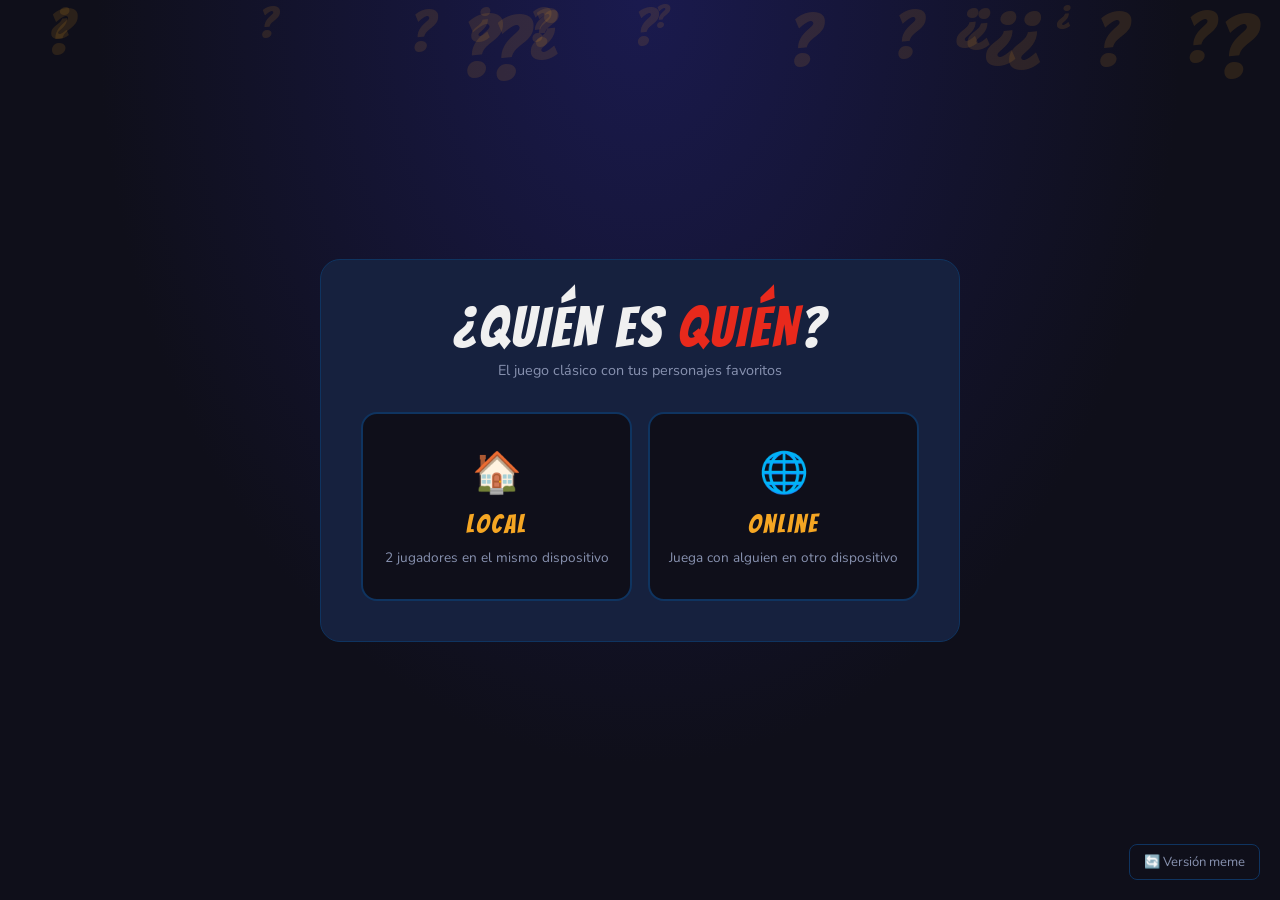
==== commit 913b0bb2: "Load Firebase asynchronously; add connection wait Load Firebase using dynamic ES module imports insi" ====
--- a/index.html
+++ b/index.html
@@ -56,10 +56,7 @@
         </button>
         <div class="or-divider">o</div>
         <div class="join-group">
-          <div class="room-code-input-row">
-            <input type="text" id="room-code-input" placeholder="Código de sala (ej: ABCD)" maxlength="6" style="text-transform:uppercase; text-align:center; font-size:1.2rem; letter-spacing:4px;">
-            <button class="btn-paste-code" onclick="pasteRoomCode()" title="Pegar código">📎</button>
-          </div>
+          <input type="text" id="room-code-input" placeholder="Código de sala (ej: ABCD)" maxlength="6" style="text-transform:uppercase; text-align:center; font-size:1.2rem; letter-spacing:4px;">
           <button class="online-btn join-btn" onclick="joinRoom()">
             <span class="btn-icon">🚪</span>
             <span>Unirse a Sala</span>
@@ -79,9 +76,6 @@
       <div class="logo" style="font-size:2rem;">SALA CREADA</div>
       <div class="subtitle">Comparte este código con tu rival</div>
       <div class="room-code-display" id="room-code-display">----</div>
-      <button class="btn-copy-code" onclick="copyRoomCode()" title="Copiar código">
-        📋 Copiar código
-      </button>
       <div class="waiting-status" id="waiting-status">
         <div class="spinner"></div>
         <span>Esperando al otro jugador...</span>
@@ -215,7 +209,6 @@
       <div class="header-center">
         <div class="turn-label">Turno de</div>
         <div class="turn-player" id="turn-player-name">—</div>
-        <div class="turn-counter" id="turn-counter">Turno 1</div>
       </div>
       <div class="player-badge p2" id="badge-p2">
         <span id="badge-p2-name">J2</span>
@@ -277,14 +270,13 @@
       <div class="win-trophy">🏆</div>
       <div class="win-title" id="win-title">¡GANADOR!</div>
       <div class="win-subtitle" id="win-subtitle">Ha adivinado el personaje secreto</div>
-      <div class="win-turns" id="win-turns"></div>
       <div class="win-reveal">
         <div class="label">El personaje secreto era</div>
         <img id="win-secret-img" src="" alt="">
         <div class="char-name" id="win-secret-name"></div>
       </div>
       <div class="modal-btns">
-        <button class="btn-primary rematch-btn" onclick="playAgain()">🔄 Revancha</button>
+        <button class="btn-primary" onclick="playAgain()">Jugar de nuevo</button>
         <button class="btn-cancel"  onclick="goHome()">Menú principal</button>
       </div>
     </div>
@@ -349,7 +341,7 @@
   </div>
 
   <!-- Firebase SDK -->
-  <script type="module" src="firebase.js"></script>
+  <script src="firebase.js"></script>
   <!-- Datos de personajes y rangos Pokémon -->
   <script src="js/data.js"></script>
   <!-- Variables de estado global -->
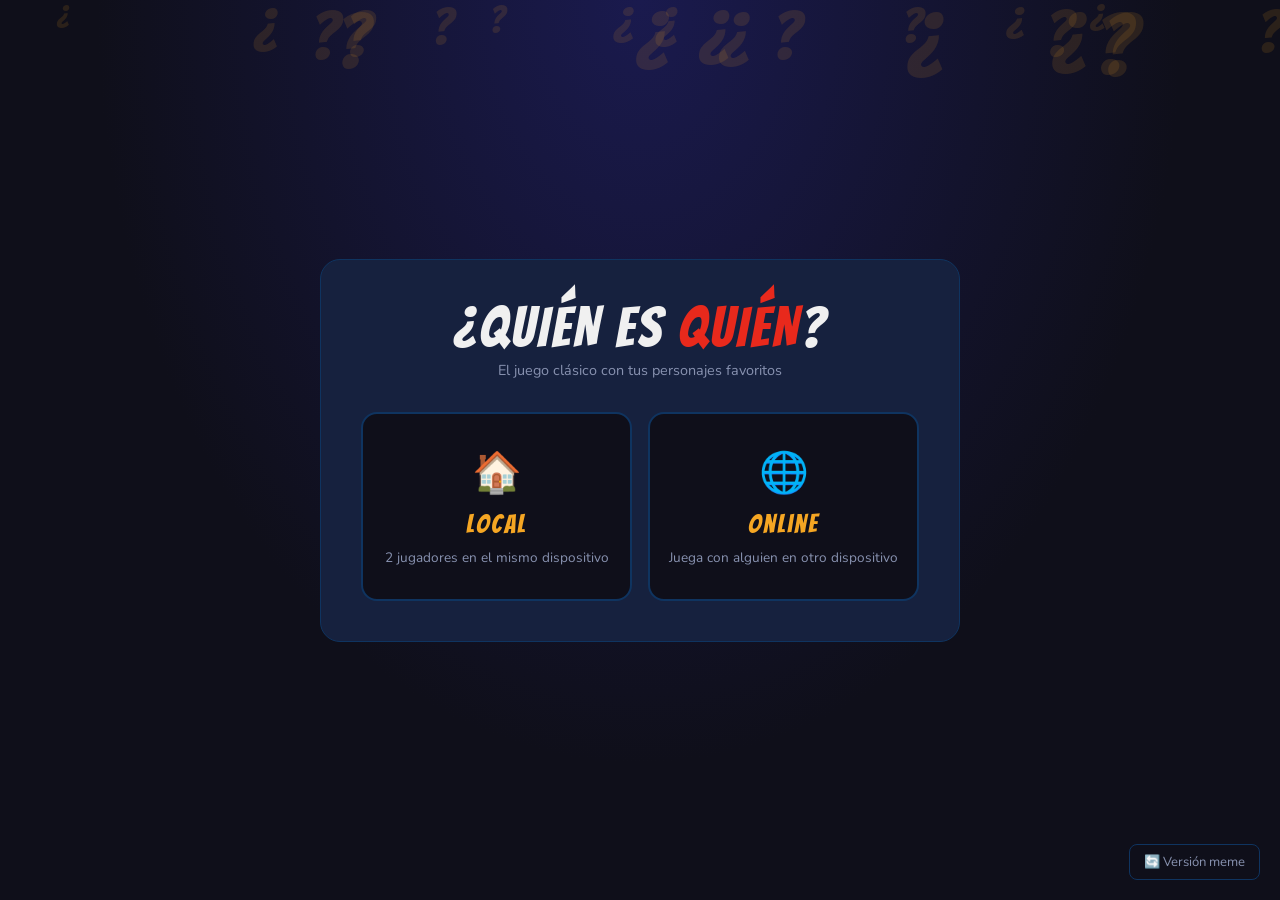
==== commit f2b46126: "Merge branch 'main' of https://github.com/DjAdria001/QuienEsQuien" ====
--- a/index.html
+++ b/index.html
@@ -56,7 +56,10 @@
         </button>
         <div class="or-divider">o</div>
         <div class="join-group">
-          <input type="text" id="room-code-input" placeholder="Código de sala (ej: ABCD)" maxlength="6" style="text-transform:uppercase; text-align:center; font-size:1.2rem; letter-spacing:4px;">
+          <div class="room-code-input-row">
+            <input type="text" id="room-code-input" placeholder="Código de sala (ej: ABCD)" maxlength="6" style="text-transform:uppercase; text-align:center; font-size:1.2rem; letter-spacing:4px;">
+            <button class="btn-paste-code" onclick="pasteRoomCode()" title="Pegar código">📎</button>
+          </div>
           <button class="online-btn join-btn" onclick="joinRoom()">
             <span class="btn-icon">🚪</span>
             <span>Unirse a Sala</span>
@@ -76,6 +79,9 @@
       <div class="logo" style="font-size:2rem;">SALA CREADA</div>
       <div class="subtitle">Comparte este código con tu rival</div>
       <div class="room-code-display" id="room-code-display">----</div>
+      <button class="btn-copy-code" onclick="copyRoomCode()" title="Copiar código">
+        📋 Copiar código
+      </button>
       <div class="waiting-status" id="waiting-status">
         <div class="spinner"></div>
         <span>Esperando al otro jugador...</span>
@@ -209,6 +215,7 @@
       <div class="header-center">
         <div class="turn-label">Turno de</div>
         <div class="turn-player" id="turn-player-name">—</div>
+        <div class="turn-counter" id="turn-counter">Turno 1</div>
       </div>
       <div class="player-badge p2" id="badge-p2">
         <span id="badge-p2-name">J2</span>
@@ -270,13 +277,14 @@
       <div class="win-trophy">🏆</div>
       <div class="win-title" id="win-title">¡GANADOR!</div>
       <div class="win-subtitle" id="win-subtitle">Ha adivinado el personaje secreto</div>
+      <div class="win-turns" id="win-turns"></div>
       <div class="win-reveal">
         <div class="label">El personaje secreto era</div>
         <img id="win-secret-img" src="" alt="">
         <div class="char-name" id="win-secret-name"></div>
       </div>
       <div class="modal-btns">
-        <button class="btn-primary" onclick="playAgain()">Jugar de nuevo</button>
+        <button class="btn-primary rematch-btn" onclick="playAgain()">🔄 Revancha</button>
         <button class="btn-cancel"  onclick="goHome()">Menú principal</button>
       </div>
     </div>
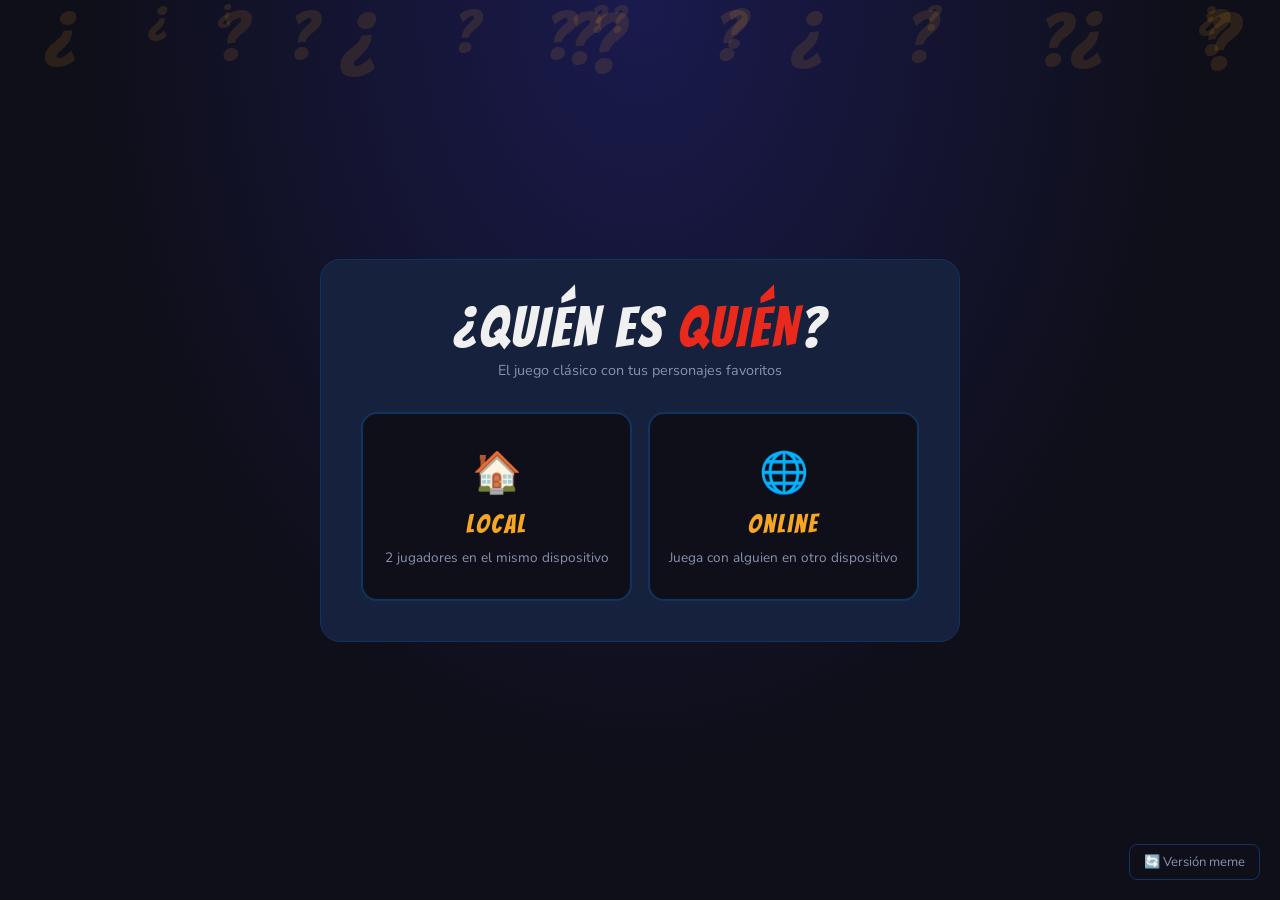
==== commit a9fc0787: "Remove turn counter, flip animations and code Remove the turnCount mechanic and related UI/DB fields" ====
--- a/index.html
+++ b/index.html
@@ -56,10 +56,7 @@
         </button>
         <div class="or-divider">o</div>
         <div class="join-group">
-          <div class="room-code-input-row">
-            <input type="text" id="room-code-input" placeholder="Código de sala (ej: ABCD)" maxlength="6" style="text-transform:uppercase; text-align:center; font-size:1.2rem; letter-spacing:4px;">
-            <button class="btn-paste-code" onclick="pasteRoomCode()" title="Pegar código">📎</button>
-          </div>
+          <input type="text" id="room-code-input" placeholder="Código de sala (ej: ABCD)" maxlength="6" style="text-transform:uppercase; text-align:center; font-size:1.2rem; letter-spacing:4px;">
           <button class="online-btn join-btn" onclick="joinRoom()">
             <span class="btn-icon">🚪</span>
             <span>Unirse a Sala</span>
@@ -79,9 +76,6 @@
       <div class="logo" style="font-size:2rem;">SALA CREADA</div>
       <div class="subtitle">Comparte este código con tu rival</div>
       <div class="room-code-display" id="room-code-display">----</div>
-      <button class="btn-copy-code" onclick="copyRoomCode()" title="Copiar código">
-        📋 Copiar código
-      </button>
       <div class="waiting-status" id="waiting-status">
         <div class="spinner"></div>
         <span>Esperando al otro jugador...</span>
@@ -215,7 +209,6 @@
       <div class="header-center">
         <div class="turn-label">Turno de</div>
         <div class="turn-player" id="turn-player-name">—</div>
-        <div class="turn-counter" id="turn-counter">Turno 1</div>
       </div>
       <div class="player-badge p2" id="badge-p2">
         <span id="badge-p2-name">J2</span>
@@ -277,14 +270,13 @@
       <div class="win-trophy">🏆</div>
       <div class="win-title" id="win-title">¡GANADOR!</div>
       <div class="win-subtitle" id="win-subtitle">Ha adivinado el personaje secreto</div>
-      <div class="win-turns" id="win-turns"></div>
       <div class="win-reveal">
         <div class="label">El personaje secreto era</div>
         <img id="win-secret-img" src="" alt="">
         <div class="char-name" id="win-secret-name"></div>
       </div>
       <div class="modal-btns">
-        <button class="btn-primary rematch-btn" onclick="playAgain()">🔄 Revancha</button>
+        <button class="btn-primary" onclick="playAgain()">Jugar de nuevo</button>
         <button class="btn-cancel"  onclick="goHome()">Menú principal</button>
       </div>
     </div>
--- a/style.css
+++ b/style.css
@@ -204,48 +204,12 @@
   letter-spacing: 12px;
   color: var(--gold);
   text-align: center;
-  margin: 1.5rem 0 0.5rem;
+  margin: 1.5rem 0;
   padding: 1rem;
   background: var(--darker);
   border: 2px dashed var(--gold);
   border-radius: 16px;
 }
-
-.btn-copy-code {
-  display: block;
-  margin: 0 auto 1rem;
-  padding: 8px 20px;
-  border-radius: 10px;
-  border: 1.5px solid var(--gold);
-  color: var(--gold);
-  background: transparent;
-  font-family: 'Nunito', sans-serif;
-  font-weight: 700;
-  font-size: 0.85rem;
-  cursor: pointer;
-  transition: all 0.2s;
-  letter-spacing: 0.5px;
-}
-.btn-copy-code:hover { background: rgba(255, 215, 0, 0.1); }
-
-.room-code-input-row {
-  display: flex;
-  gap: 8px;
-  align-items: center;
-}
-.room-code-input-row input { flex: 1; }
-.btn-paste-code {
-  padding: 10px 14px;
-  border-radius: 10px;
-  border: 1.5px solid var(--card-border);
-  background: var(--card-bg);
-  color: var(--white);
-  font-size: 1.1rem;
-  cursor: pointer;
-  transition: all 0.2s;
-  flex-shrink: 0;
-}
-.btn-paste-code:hover { border-color: var(--gold); background: rgba(255,215,0,0.08); }
 
 .waiting-status {
   display: flex;
@@ -489,16 +453,6 @@
   font-size: 1.3rem;
   letter-spacing: 1px;
   color: var(--gold);
-}
-.turn-counter {
-  font-size: 0.65rem;
-  color: #6b7280;
-  font-weight: 600;
-  letter-spacing: 1px;
-  margin-top: 1px;
-  background: rgba(255,255,255,0.05);
-  border-radius: 8px;
-  padding: 1px 8px;
 }
 
 .secret-btn {
@@ -590,10 +544,8 @@
   flex-direction: column;
   user-select: none;
   min-height: 0;
-  /* Flip 3D support */
-  perspective: 400px;
-}
-.char-card:hover:not(.flipped):not(.flipping) { transform: translateY(-2px); border-color: #555; }
+}
+.char-card:hover:not(.flipped) { transform: translateY(-2px); border-color: #555; }
 .char-card.flipped {
   opacity: 0.28;
   border-color: #222;
@@ -601,18 +553,6 @@
 }
 .char-card.flipped .card-img-wrap { filter: grayscale(1); }
 .char-card.flipped .card-name { text-decoration: line-through; color: #555; }
-
-/* ─── Animación de giro al eliminar ─── */
-@keyframes cardFlipOut {
-  0%   { transform: rotateY(0deg) scale(1); }
-  40%  { transform: rotateY(90deg) scale(0.85); }
-  60%  { transform: rotateY(90deg) scale(0.85); opacity: 0.6; }
-  100% { transform: rotateY(180deg) scale(0.9); opacity: 0.28; }
-}
-.char-card.flipping {
-  animation: cardFlipOut 0.38s cubic-bezier(.4,0,.2,1) forwards;
-  pointer-events: none;
-}
 
 .card-img-wrap {
   overflow: hidden;
@@ -918,20 +858,7 @@
   color: var(--gold);
   margin-bottom: 0.5rem;
 }
-.win-subtitle { color: var(--muted); margin-bottom: 0.75rem; }
-.win-turns {
-  font-size: 0.8rem;
-  color: var(--gold);
-  font-weight: 600;
-  margin-bottom: 1.5rem;
-  letter-spacing: 0.5px;
-  opacity: 0.85;
-}
-.rematch-btn {
-  background: linear-gradient(135deg, #16a34a, #15803d) !important;
-  font-size: 1.05rem !important;
-}
-.rematch-btn:hover { background: linear-gradient(135deg, #22c55e, #16a34a) !important; }
+.win-subtitle { color: var(--muted); margin-bottom: 2rem; }
 
 .win-reveal {
   background: var(--card-bg);
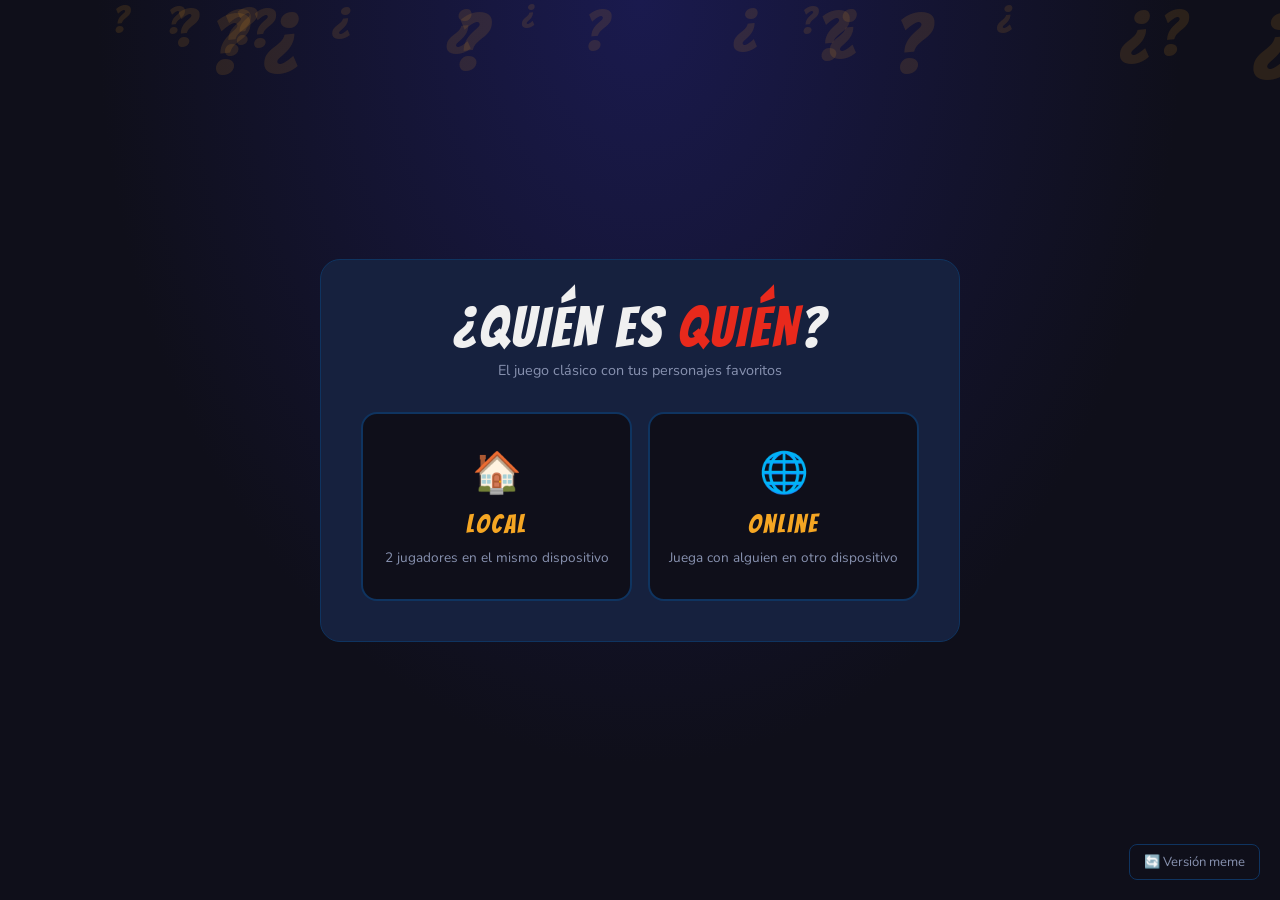
==== commit d5af67fa: "Add turn counter, flip animations, clipboard UI Improve UX by adding a turn counter and visual polis" ====
--- a/index.html
+++ b/index.html
@@ -56,7 +56,10 @@
         </button>
         <div class="or-divider">o</div>
         <div class="join-group">
-          <input type="text" id="room-code-input" placeholder="Código de sala (ej: ABCD)" maxlength="6" style="text-transform:uppercase; text-align:center; font-size:1.2rem; letter-spacing:4px;">
+          <div class="code-input-row">
+            <input type="text" id="room-code-input" placeholder="Código (ej: ABCD)" maxlength="6" style="text-transform:uppercase; text-align:center; font-size:1.2rem; letter-spacing:4px;">
+            <button class="btn-paste-code" onclick="pasteRoomCode()" title="Pegar código">📎</button>
+          </div>
           <button class="online-btn join-btn" onclick="joinRoom()">
             <span class="btn-icon">🚪</span>
             <span>Unirse a Sala</span>
@@ -76,6 +79,7 @@
       <div class="logo" style="font-size:2rem;">SALA CREADA</div>
       <div class="subtitle">Comparte este código con tu rival</div>
       <div class="room-code-display" id="room-code-display">----</div>
+      <button class="btn-copy-code" onclick="copyRoomCode()" title="Copiar código">📋 Copiar código</button>
       <div class="waiting-status" id="waiting-status">
         <div class="spinner"></div>
         <span>Esperando al otro jugador...</span>
@@ -209,6 +213,7 @@
       <div class="header-center">
         <div class="turn-label">Turno de</div>
         <div class="turn-player" id="turn-player-name">—</div>
+        <div class="turn-counter" id="turn-counter">Turno 0</div>
       </div>
       <div class="player-badge p2" id="badge-p2">
         <span id="badge-p2-name">J2</span>
@@ -275,8 +280,9 @@
         <img id="win-secret-img" src="" alt="">
         <div class="char-name" id="win-secret-name"></div>
       </div>
-      <div class="modal-btns">
-        <button class="btn-primary" onclick="playAgain()">Jugar de nuevo</button>
+      <div class="win-turns" id="win-turns"></div>
+      <div class="modal-btns">
+        <button class="btn-rematch" onclick="playAgain()">🔄 Revancha</button>
         <button class="btn-cancel"  onclick="goHome()">Menú principal</button>
       </div>
     </div>
--- a/style.css
+++ b/style.css
@@ -974,4 +974,147 @@
   background: rgba(255,255,255,0.14);
   border-color: var(--gold);
   color: var(--gold);
-}+}
+/* ===== TURN COUNTER ===== */
+.turn-counter {
+  font-size: 0.68rem;
+  color: var(--muted);
+  font-weight: 600;
+  margin-top: 2px;
+  letter-spacing: 0.5px;
+  background: rgba(255,255,255,0.05);
+  padding: 1px 8px;
+  border-radius: 8px;
+  display: inline-block;
+}
+
+/* ===== WIN SCREEN: TURNS + REMATCH ===== */
+.win-turns {
+  font-size: 0.85rem;
+  color: var(--muted);
+  margin-bottom: 1.25rem;
+  background: rgba(255,255,255,0.04);
+  border-radius: 8px;
+  padding: 6px 14px;
+  display: inline-block;
+}
+
+.btn-rematch {
+  padding: 12px 28px;
+  border-radius: var(--radius);
+  border: 2px solid var(--gold);
+  background: linear-gradient(135deg, rgba(245,166,35,0.15), rgba(245,166,35,0.05));
+  color: var(--gold);
+  font-family: 'Bangers', cursive;
+  font-size: 1.2rem;
+  letter-spacing: 2px;
+  cursor: pointer;
+  transition: all 0.2s;
+}
+.btn-rematch:hover {
+  background: rgba(245,166,35,0.22);
+  transform: translateY(-2px);
+  box-shadow: 0 4px 16px rgba(245,166,35,0.25);
+}
+
+/* ===== COPY / PASTE ROOM CODE ===== */
+.btn-copy-code {
+  display: block;
+  margin: 0.75rem auto 0;
+  padding: 8px 22px;
+  border-radius: 20px;
+  border: 1.5px solid var(--gold);
+  background: transparent;
+  color: var(--gold);
+  font-family: 'Nunito', sans-serif;
+  font-weight: 700;
+  font-size: 0.85rem;
+  cursor: pointer;
+  transition: all 0.2s;
+  letter-spacing: 0.5px;
+}
+.btn-copy-code:hover { background: rgba(245,166,35,0.1); }
+.btn-copy-code.copied { border-color: var(--green); color: var(--green); }
+
+.code-input-row {
+  display: flex;
+  gap: 6px;
+  align-items: center;
+}
+.code-input-row input { flex: 1; min-width: 0; }
+
+.btn-paste-code {
+  padding: 0 14px;
+  height: 44px;
+  border-radius: var(--radius);
+  border: 1.5px solid var(--card-border);
+  background: var(--card-bg);
+  color: var(--white);
+  font-size: 1.1rem;
+  cursor: pointer;
+  transition: all 0.2s;
+  flex-shrink: 0;
+}
+.btn-paste-code:hover { border-color: var(--gold); background: rgba(245,166,35,0.08); }
+
+/* ===== CARD FLIP ANIMATION ===== */
+@keyframes cardFlipOut {
+  0%   { transform: rotateY(0deg) scale(1);    opacity: 1; }
+  40%  { transform: rotateY(90deg) scale(0.9); opacity: 0.6; }
+  100% { transform: rotateY(180deg) scale(0.85); opacity: 0.28; }
+}
+@keyframes cardFlipIn {
+  0%   { transform: rotateY(180deg) scale(0.85); opacity: 0.28; }
+  60%  { transform: rotateY(90deg) scale(0.9);   opacity: 0.6; }
+  100% { transform: rotateY(0deg) scale(1);      opacity: 1; }
+}
+
+.char-card.card-flip-out {
+  animation: cardFlipOut 0.35s ease forwards;
+}
+.char-card.card-flip-in {
+  animation: cardFlipIn 0.35s ease forwards;
+}
+
+/* ===== BOARD LAYOUT IMPROVEMENTS ===== */
+.boards-container {
+  background: var(--darker);
+}
+
+.board-section {
+  background: linear-gradient(180deg, rgba(22,33,62,0.5) 0%, var(--darker) 100%);
+}
+
+.board-label {
+  font-size: 0.7rem;
+  letter-spacing: 3px;
+  padding: 6px 8px;
+  border-bottom: 2px solid;
+}
+.board-section.p1-board .board-label {
+  border-color: rgba(232,41,28,0.4);
+  background: rgba(232,41,28,0.06);
+}
+.board-section.p2-board .board-label {
+  border-color: rgba(52,152,219,0.4);
+  background: rgba(52,152,219,0.06);
+}
+
+.char-card {
+  border-radius: 8px;
+  box-shadow: 0 2px 6px rgba(0,0,0,0.4);
+  transition: transform 0.15s, border-color 0.15s, box-shadow 0.15s;
+}
+.char-card:hover:not(.flipped) {
+  transform: translateY(-3px);
+  box-shadow: 0 6px 14px rgba(0,0,0,0.5);
+  border-color: rgba(245,166,35,0.5);
+}
+.char-card.flipped {
+  box-shadow: none;
+}
+
+.flipped-x::after {
+  font-size: 1.6rem;
+  color: rgba(232,41,28,0.6);
+}
